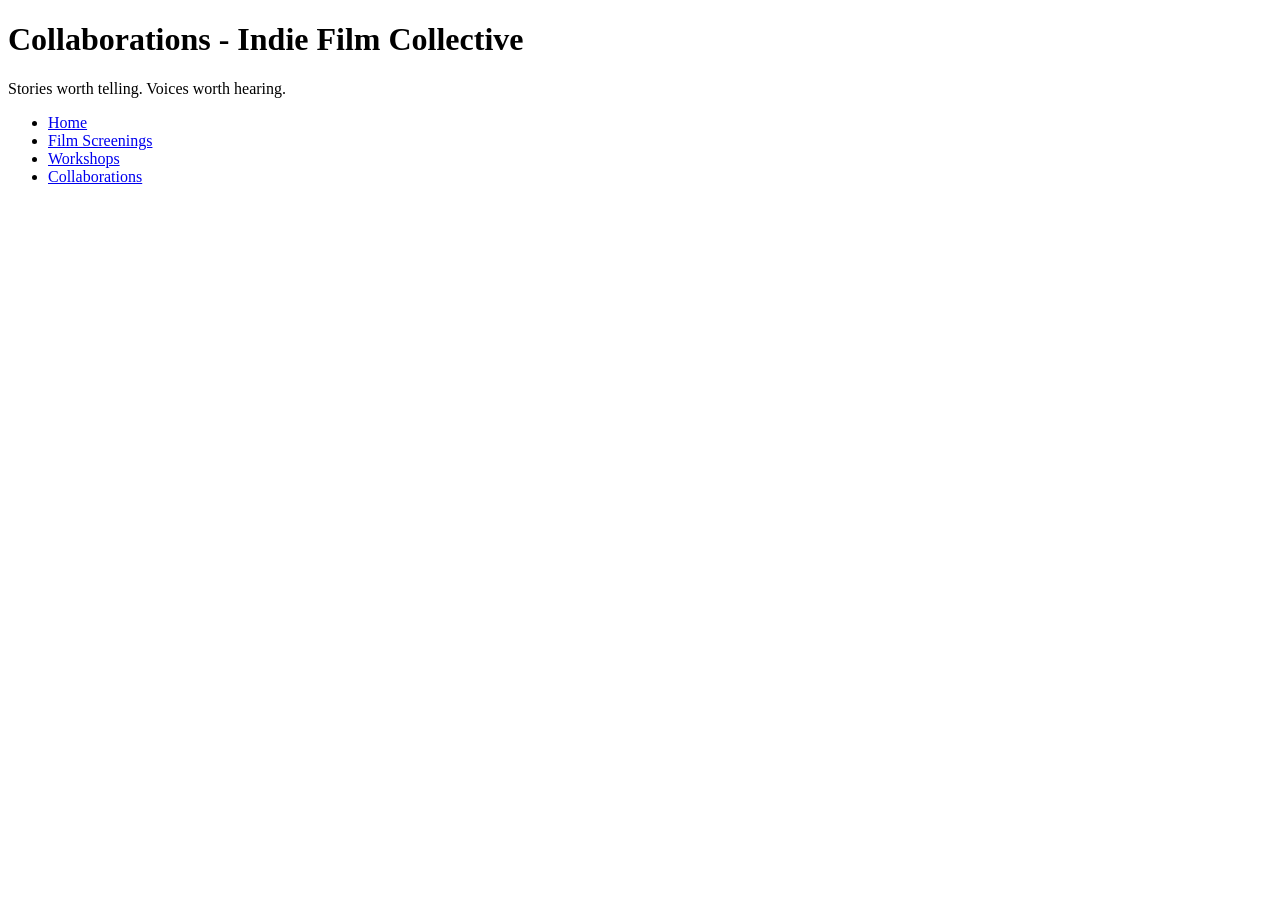
==== collaborations.html @ a1a1fc9b "Added 3 .html files, linked styles.css to 3 .html files Added 3 new .html files (screenings.html, wo" ====
<!DOCTYPE html>
<html lang="en">
<head>
    <meta charset="UTF-8">
    <meta name="viewport" content="width=device-width, initial-scale=1.0">
    <title>Collaborations - Indie Film Collective</title>
    <link rel="stylesheet" href="styles.css">
</head>
<body>
    <header>
        <h1>Collaborations - Indie Film Collective</h1>
        <p>Stories worth telling. Voices worth hearing.</p>
    </header>
    <ul>
        <li><a href="index.html">Home</a></li>
        <li><a href="screenings.html">Film Screenings</a></li>
        <li><a href="workshops.html">Workshops</a></li>
        <li><a href="collaborations.html">Collaborations</a></li>
    </ul>
    
</body>
</html>
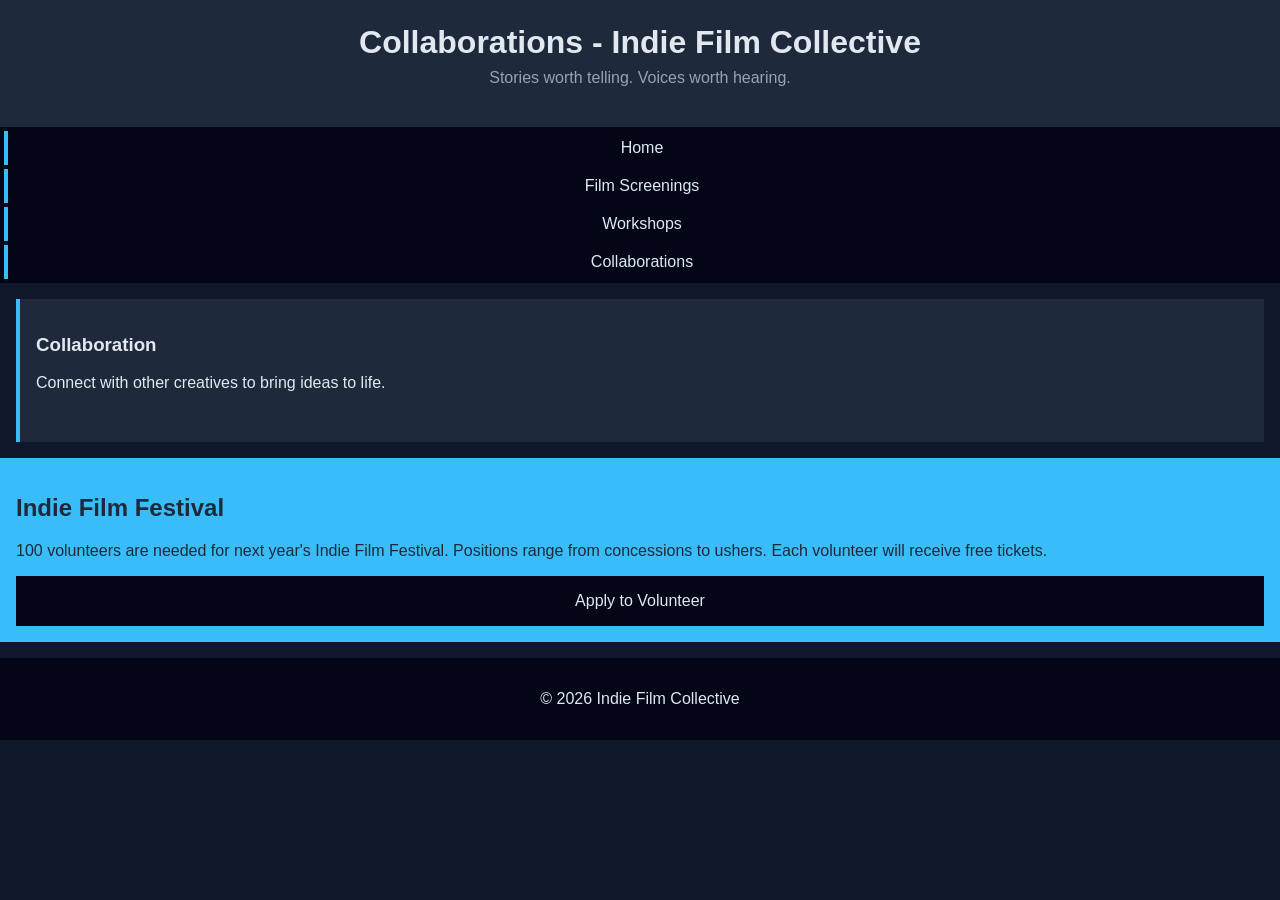
==== commit 77ee0083: "Updated all .html files and .css file Relocated content from index.html to 3 new .html files.  Addit" ====
--- a/collaborations.html
+++ b/collaborations.html
@@ -11,12 +11,34 @@
         <h1>Collaborations - Indie Film Collective</h1>
         <p>Stories worth telling. Voices worth hearing.</p>
     </header>
-    <ul>
-        <li><a href="index.html">Home</a></li>
-        <li><a href="screenings.html">Film Screenings</a></li>
-        <li><a href="workshops.html">Workshops</a></li>
-        <li><a href="collaborations.html">Collaborations</a></li>
-    </ul>
+    <nav>
+        <ul>
+            <li><a href="index.html">Home</a></li>
+            <li><a href="screenings.html">Film Screenings</a></li>
+            <li><a href="workshops.html">Workshops</a></li>
+            <li><a href="collaborations.html">Collaborations</a></li>
+        </ul>
+    </nav>
+    <main>
+        <!-- Transfer this section the the new collaborations page -->
+        <section id="collaborations">
+            <h3>Collaboration</h3>
+            <p>Connect with other creatives to bring ideas to life.</p>
+            <img src="images/collaboration.jpg" width="500" alt="">
+        </section>
+    </main>
+    <!--Copy this aside in each new page-->
+
+    <aside>
+        <h2>Indie Film Festival</h2>
+        <p>100 volunteers are needed for next year's Indie Film Festival. Positions range from concessions to ushers. Each volunteer will receive free tickets.</p>
+        <a href="#">Apply to Volunteer</a>
+    </aside>
+    <!--Copy this footer in each new page-->
+    
+    <footer>
+        <p>&copy; 2026 Indie Film Collective</p>
+    </footer>    
     
 </body>
 </html>
--- a/styles.css
+++ b/styles.css
@@ -0,0 +1,111 @@
+/* CSS by Christina Carrasquilla, iteration by Stella Lee */
+
+/* ===== Color Palette ===== 
+
+    backgound: #0f172a;
+    nav-footer: #020617;
+    card: #1e293b;
+    text-main: #e2e8f0;
+    text-muted: #94a3b8;
+    accent: #38bdf8;
+}
+*/
+
+/* ===== GLOBAL (Base) Styles ===== */
+body {
+    font-family: Helvetica, Arial, sans-serif;
+    margin: 0;
+    background-color: #0f172a;
+    color: #e2e8f0;
+    min-width:500px;
+    display:grid;
+    grid-template-columns:1fr;
+}
+
+header {
+    background-color: #1e293b;
+    text-align: center;
+    padding: 1.5rem;
+}
+
+header h1 {
+    margin: 0;
+}
+
+header p {
+    margin-top: 0.5rem;
+    color: #94a3b8;
+}
+
+nav {
+    background-color: #020617;
+}
+
+nav ul {
+    list-style: none;
+    margin: 0;
+    padding: 0;
+}
+
+nav a {
+    color: #e2e8f0;
+    text-decoration: none;
+    padding: 0.5rem;
+    display: block;
+    border-left: 4px solid #38bdf8;
+    margin: .25rem;
+}
+
+nav a:hover {
+    background-color: #334155;
+}
+
+main {
+    padding: 1rem;
+}
+
+img {
+    width:100%;
+}
+
+#screenings, #workshops, #collaborations {
+    background-color: #1e293b;
+    padding: 1rem;
+    padding: 1rem;
+    border-left: 4px solid #38bdf8;
+}
+
+aside {
+    background-color: #38bdf8;
+    color: #1e293b;
+    padding: 1rem;
+    padding: 1rem;
+}
+
+a {
+    display:block;
+    background-color:#020617;
+    color:#e2e8f0;
+    padding:1rem 2rem;
+    text-decoration:none;
+    text-align:center;
+}
+a:hover {
+    color:#020617;
+    background-color:#e2e8f0;
+}
+
+footer {
+    background-color: #020617;
+    text-align: center;
+    padding: 1rem;
+    margin-top: 1rem;
+}
+
+/* ===== Media Query (Medium) ===== */
+/* write a media query for a screen with at least 800px */
+/* change the body's grid template to 1fr 300px */
+/* target the header, nav, and footer and style their grid-column to 1/-1 */
+/* target the nav and display it flex, spaceed around */
+/* target the .card-row to display flex */
+/* target the sections in .card-row witha width for 30% */
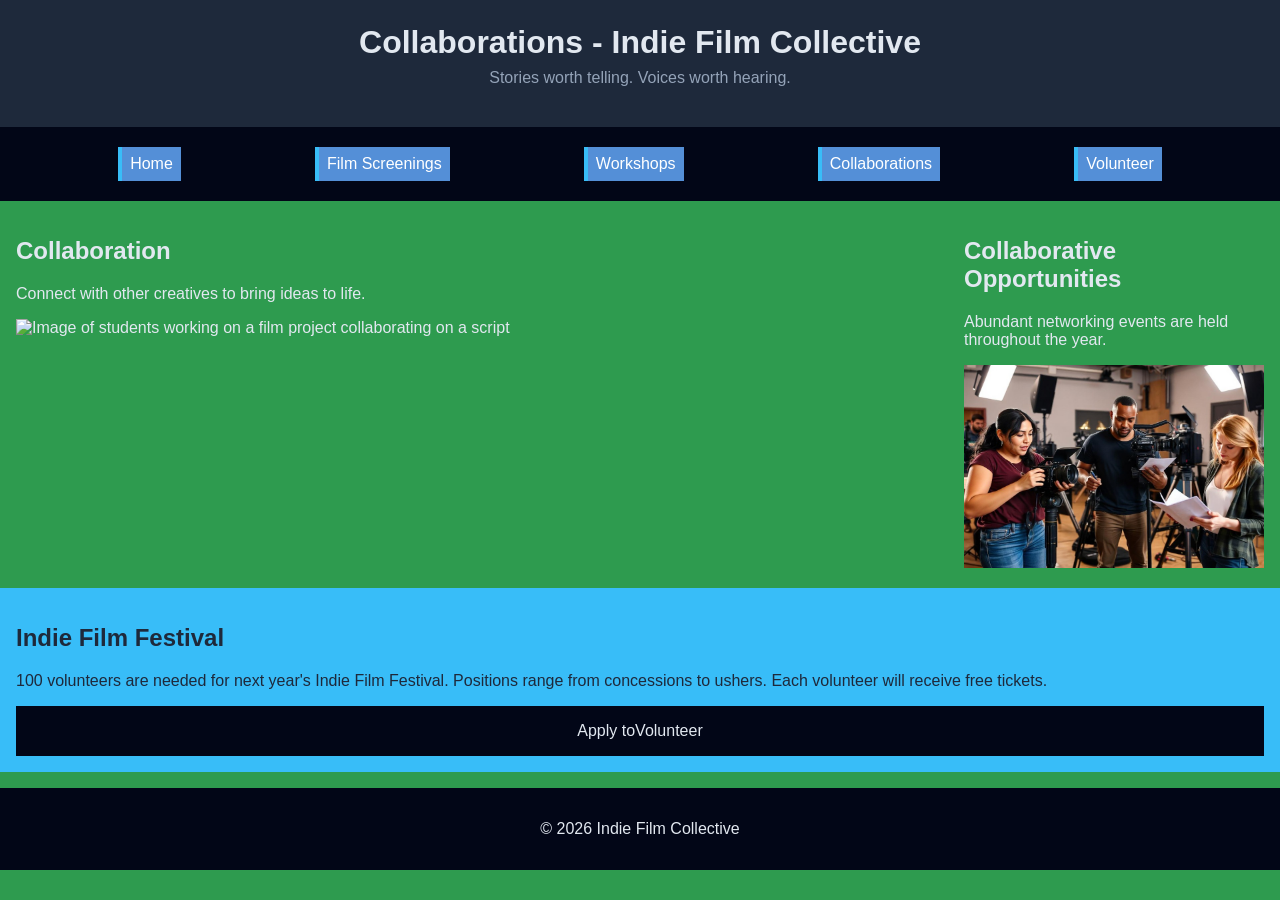
==== commit a2440881: "Added new .html page and image Added volunteer.html, one image and paragraphs to the page." ====
--- a/collaborations.html
+++ b/collaborations.html
@@ -17,22 +17,28 @@
             <li><a href="screenings.html">Film Screenings</a></li>
             <li><a href="workshops.html">Workshops</a></li>
             <li><a href="collaborations.html">Collaborations</a></li>
+            <li><a href="volunteer.html">Volunteer</a></li>
         </ul>
     </nav>
     <main>
         <!-- Transfer this section the the new collaborations page -->
-        <section id="collaborations">
-            <h3>Collaboration</h3>
+        <section>
+            <h2>Collaboration</h2>
             <p>Connect with other creatives to bring ideas to life.</p>
-            <img src="images/collaboration.jpg" width="500" alt="">
+            <img src="images/collaboration.jpg" width="500" alt="Image of students working on a film project collaborating on a script">
         </section>
+        <section>
+            <h2>Collaborative Opportunities</h2>
+            <p>Abundant networking events are held throughout the year.</p>
+            <img src="images/collaboration-onset.jpg" width="500" alt="Image of students learning about film making on set">
+        </section>  
     </main>
     <!--Copy this aside in each new page-->
 
     <aside>
         <h2>Indie Film Festival</h2>
         <p>100 volunteers are needed for next year's Indie Film Festival. Positions range from concessions to ushers. Each volunteer will receive free tickets.</p>
-        <a href="#">Apply to Volunteer</a>
+        <a href="volunteer.html">Apply toVolunteer</a>
     </aside>
     <!--Copy this footer in each new page-->
     
--- a/styles.css
+++ b/styles.css
@@ -54,11 +54,14 @@
     display: block;
     border-left: 4px solid #38bdf8;
     margin: .25rem;
+    background-color: rgb(84,143, 215);
+    color: rgb(255, 255, 255);
 }
 
 nav a:hover {
-    background-color: #334155;
+    background-color: #3868ab;
 }
+
 
 main {
     padding: 1rem;
@@ -102,10 +105,52 @@
     margin-top: 1rem;
 }
 
+.card-row {
+    display: flex;
+    flex-wrap: wrap;
+    gap: 1rem;
+}
+
+/* ===== Media Query (Medium) ===== */
+
+@media screen and (min-width: 800px) {
+  body {
+    grid-template-columns: 1fr; /* Set body grid to 1 single column */
+    margin: 0 auto; /* Centers container on larger viewports */
+    background-color: rgb(46, 155, 79);
+  }
+
+  header, nav, main, footer {
+    grid-column: 1; /* Reset grid column span for single column layout */
+  }
+  nav ul {
+    display: flex;
+    flex-wrap: wrap;
+    justify-content: space-evenly;
+    gap: 28px;
+    list-style: none;
+    padding: 1rem;
+    margin: 0;
+}
+
+  /* Grid layout for main content to stack sections vertically */
+  main {
+    display: grid;
+    grid-template-columns: 1fr 300px; /* Single column stack */
+    gap: 20px;
+  }
+
+  /* Ensure card rows align smoothly inside stacked sections */
+  .card-row > section {
+    flex: 1 1 200px;
+    
+  }
+}
+
 /* ===== Media Query (Medium) ===== */
 /* write a media query for a screen with at least 800px */
 /* change the body's grid template to 1fr 300px */
 /* target the header, nav, and footer and style their grid-column to 1/-1 */
-/* target the nav and display it flex, spaceed around */
+/* target the nav and display it flex, spaced around */
 /* target the .card-row to display flex */
-/* target the sections in .card-row witha width for 30% */+/* target the sections in .card-row with a width for 30% */
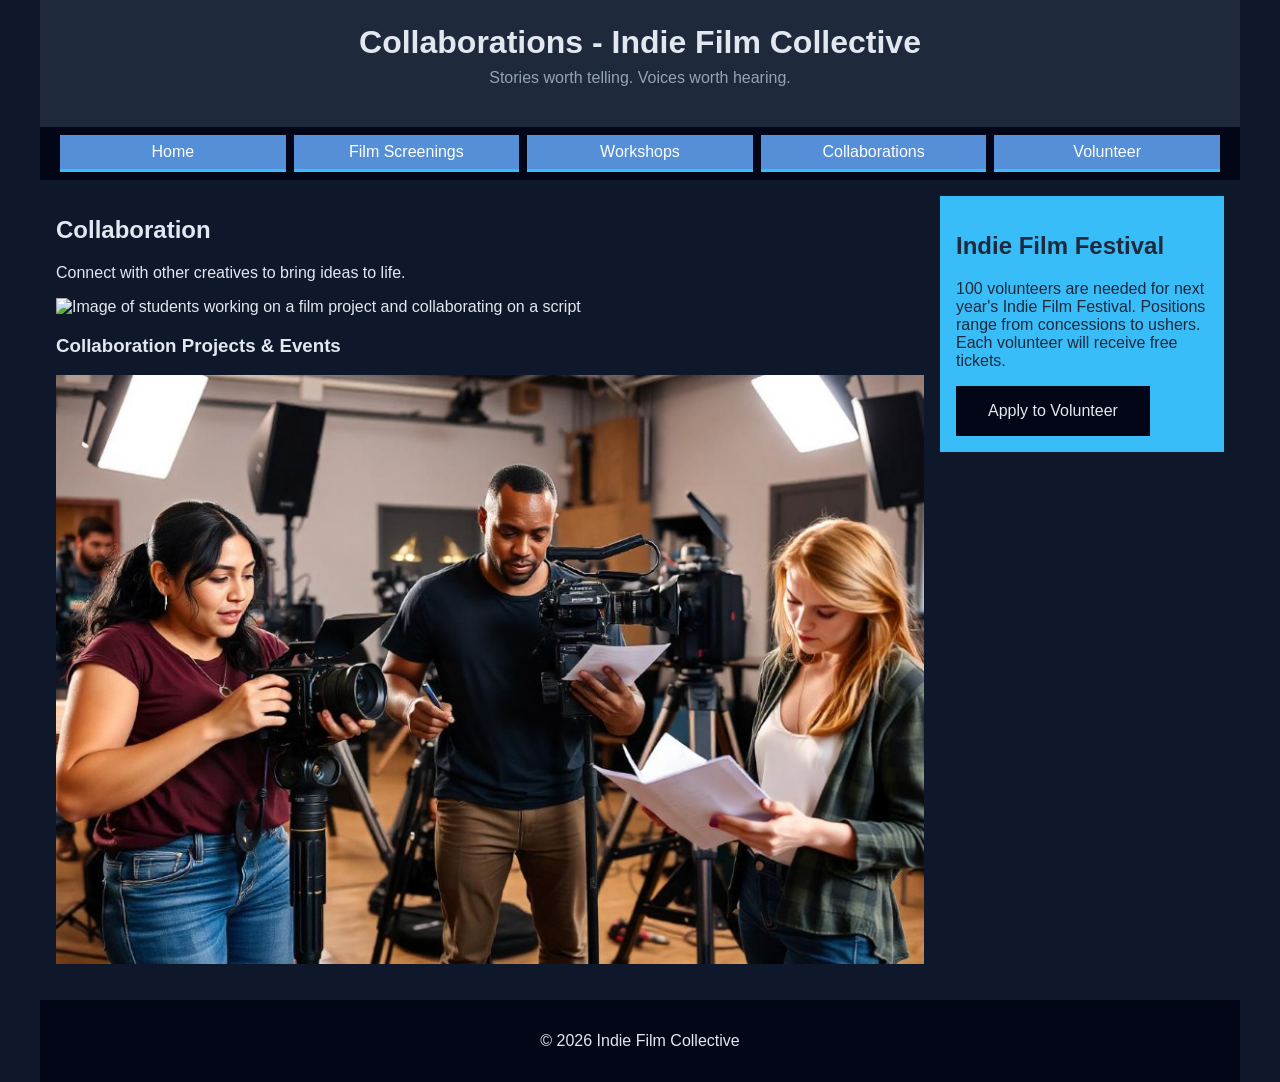
==== commit fcc8e90e: "Final code to be submitted All .html and .css files are updated.  .html files are validated, all ima" ====
--- a/collaborations.html
+++ b/collaborations.html
@@ -25,21 +25,22 @@
         <section>
             <h2>Collaboration</h2>
             <p>Connect with other creatives to bring ideas to life.</p>
-            <img src="images/collaboration.jpg" width="500" alt="Image of students working on a film project collaborating on a script">
+            <img src="images/collaboration.jpg" width="500" alt="Image of students working on a film project and collaborating on a script">
         </section>
         <section>
-            <h2>Collaborative Opportunities</h2>
-            <p>Abundant networking events are held throughout the year.</p>
+            <h3>Collaboration Projects & Events</h3>
             <img src="images/collaboration-onset.jpg" width="500" alt="Image of students learning about film making on set">
         </section>  
     </main>
+
     <!--Copy this aside in each new page-->
 
     <aside>
         <h2>Indie Film Festival</h2>
         <p>100 volunteers are needed for next year's Indie Film Festival. Positions range from concessions to ushers. Each volunteer will receive free tickets.</p>
-        <a href="volunteer.html">Apply toVolunteer</a>
+        <a href="volunteer.html">Apply to Volunteer</a>
     </aside>
+    
     <!--Copy this footer in each new page-->
     
     <footer>
--- a/styles.css
+++ b/styles.css
@@ -11,15 +11,16 @@
 }
 */
 
-/* ===== GLOBAL (Base) Styles ===== */
+/* GLOBAL / MOBILE FIRST (Under 800px) */
+
 body {
     font-family: Helvetica, Arial, sans-serif;
     margin: 0;
     background-color: #0f172a;
     color: #e2e8f0;
-    min-width:500px;
     display:grid;
     grid-template-columns:1fr;
+    
 }
 
 header {
@@ -71,22 +72,14 @@
     width:100%;
 }
 
-#screenings, #workshops, #collaborations {
-    background-color: #1e293b;
-    padding: 1rem;
-    padding: 1rem;
-    border-left: 4px solid #38bdf8;
-}
-
 aside {
     background-color: #38bdf8;
     color: #1e293b;
     padding: 1rem;
-    padding: 1rem;
 }
 
 a {
-    display:block;
+    display:inline-block;
     background-color:#020617;
     color:#e2e8f0;
     padding:1rem 2rem;
@@ -105,46 +98,49 @@
     margin-top: 1rem;
 }
 
-.card-row {
-    display: flex;
-    flex-wrap: wrap;
-    gap: 1rem;
-}
+/* ===== MEDIA QUERY (Desktop with Larger Screens >= 800px) ===== */
+@media screen and (min-width: 800px) {
+    body {
+        display: grid;
+        grid-template-columns: 1fr 300px;
+        max-width: 1200px;
+        margin: 0 auto;
+    }
 
-/* ===== Media Query (Medium) ===== */
+    /* Full-width elements spanning both columns */
+    header, nav, footer {
+        grid-column: 1 / -1;
+    }
 
-@media screen and (min-width: 800px) {
-  body {
-    grid-template-columns: 1fr; /* Set body grid to 1 single column */
-    margin: 0 auto; /* Centers container on larger viewports */
-    background-color: rgb(46, 155, 79);
-  }
+    /* Horizontal navigation layout */
+    nav ul {
+        display: flex;
+        justify-content: space-around;
+        align-items: center;
+        padding: 0.5rem 1rem;
+    }
 
-  header, nav, main, footer {
-    grid-column: 1; /* Reset grid column span for single column layout */
-  }
-  nav ul {
-    display: flex;
-    flex-wrap: wrap;
-    justify-content: space-evenly;
-    gap: 28px;
-    list-style: none;
-    padding: 1rem;
-    margin: 0;
-}
+    nav li {
+        flex: 1;
+        text-align: center;
+    }
 
-  /* Grid layout for main content to stack sections vertically */
-  main {
-    display: grid;
-    grid-template-columns: 1fr 300px; /* Single column stack */
-    gap: 20px;
-  }
+    nav a {
+        border-left: none;
+        border-bottom: 3px solid #38bdf8;
+        margin: 0 0.25rem;
+    }
 
-  /* Ensure card rows align smoothly inside stacked sections */
-  .card-row > section {
-    flex: 1 1 200px;
-    
-  }
+    /* Main content takes left column, Aside takes right column */
+    main {
+        grid-column: 1 / 2;
+    }
+
+    aside {
+        grid-column: 2 / 3;
+        margin: 1rem 1rem 1rem 0;
+        align-self: start;
+    }
 }
 
 /* ===== Media Query (Medium) ===== */
@@ -153,4 +149,4 @@
 /* target the header, nav, and footer and style their grid-column to 1/-1 */
 /* target the nav and display it flex, spaced around */
 /* target the .card-row to display flex */
-/* target the sections in .card-row with a width for 30% */+/* target the sections in .card-row with a width for 30% */
